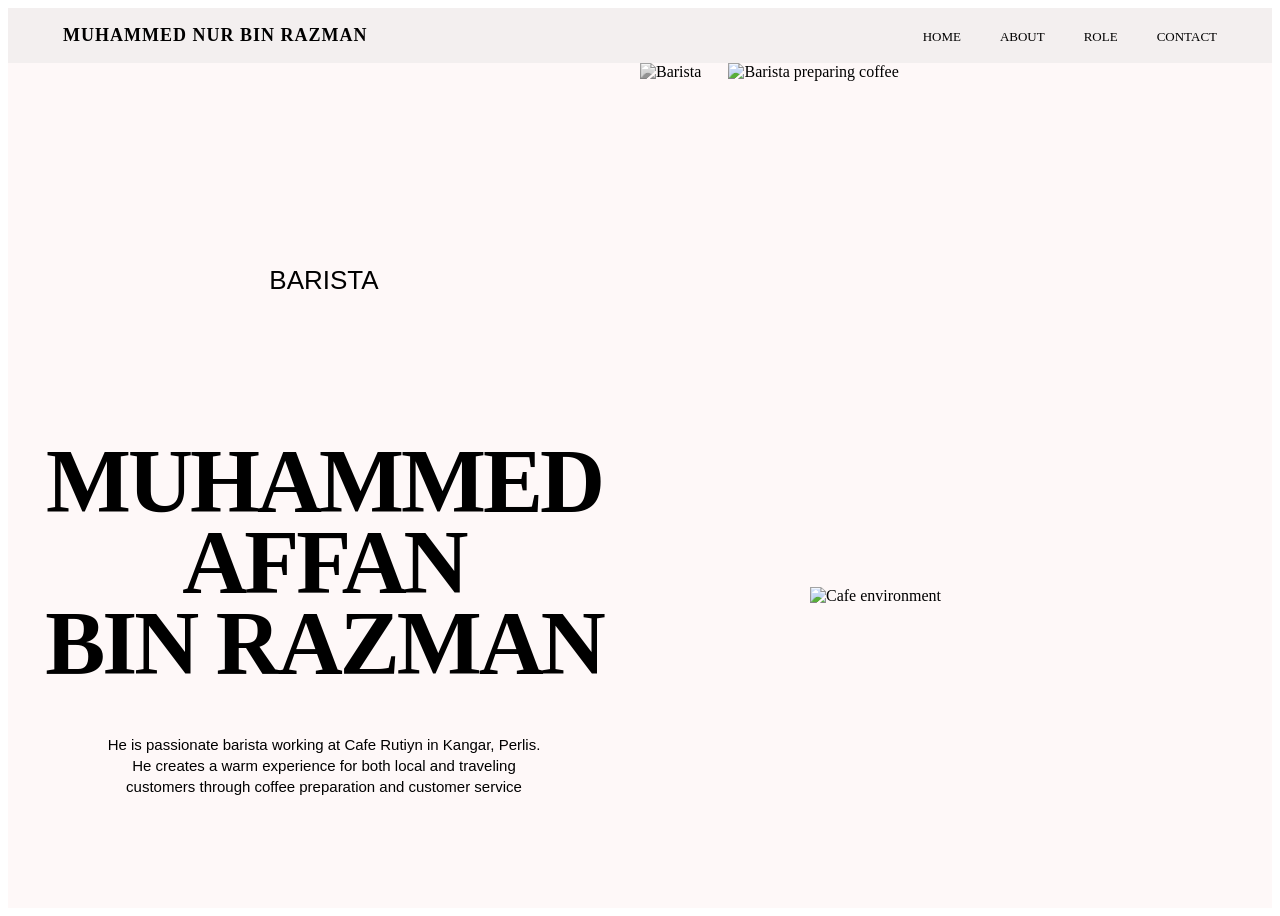
==== index.html @ c0a31266 "Add files via upload" ====
<!DOCTYPE html>
<html>
<head>
    <title>Muhammed Nur Affan bin Razman | Barista</title>
    <link rel="stylesheet" href="style.css">
</head>

<body>

<header>
    <div class="logo">MUHAMMED NUR BIN RAZMAN </div>

    <nav>
        <a href="index.html">HOME</a>
        <a href="about.html">ABOUT</a>
        <a href="role.html">ROLE</a>
        <a href="contact.html">CONTACT</a>
    </nav>
</header>

<section class="home-layout">

    <div class="left-home">
        <p class="job-title">BARISTA</p>

        <h1>MUHAMMED AFFAN<br>BIN RAZMAN</h1>

        <p class="home-text">
            He is passionate barista working at Cafe Rutiyn in Kangar, Perlis. He creates a warm
            experience for both local and traveling customers through coffee preparation and customer
            service
        </p>
    </div>

    <div class="middle-photo">
        <img src="cafe 1.jpg" alt="Barista">
    </div>

    <div class="right-photos">
        <img class="top-img" src="cafe 2.jpg" alt="Barista preparing coffee">
        <img class="bottom-img" src="cafe 3.jpg" alt="Cafe environment">
    </div>

</section>

</body>
</html>
---- style.css ----
/* New Home Page Design */

header {
    height: 55px;
    background-color: #f3efef;
    display: flex;
    justify-content: space-between;
    align-items: center;
    padding: 0 55px;
}

.logo {
    font-size: 18px;
    font-weight: bold;
    letter-spacing: 1px;
}

nav a {
    text-decoration: none;
    color: black;
    margin-left: 35px;
    font-size: 13px;
}

nav a:hover {
    text-decoration: underline;
}

.home-layout {
    display: grid;
    grid-template-columns: 50% 7% 43%;
    height: calc(100vh - 55px);
    background-color: rgb(254, 248, 248);
}

.left-home {
    display: flex;
    flex-direction: column;
    justify-content: center;
    align-items: center;
    padding-top: 80px;
    text-align: center;
}

.job-title {
    font-family: Arial, sans-serif;
    font-size: 26px;
    margin-bottom: 70px;
}

.left-home h1 {
    font-size: 90px;
    line-height: 0.9;
    font-weight: bold;
    letter-spacing: -3px;
    margin-bottom: 35px;
}

.home-text {
    width: 70%;
    font-size: 15px;
    line-height: 1.4;
    font-family: Arial, sans-serif;
}

.middle-photo img {
    width: 100%;
    height: 100%;
    object-fit: cover;
    filter: grayscale(100%);
}

.right-photos {
    position: relative;
    height: 100%;
}

.right-photos img {
    object-fit: cover;
}

.top-img {
    width: 100%;
    height: 65%;
}

.bottom-img {
    position: absolute;
    width: 72%;
    height: 38%;
    bottom: 0;
    left: 15%;
}


.about-body {
    background-color: #ffffff;
}

.about-section {
    width: 85%;
    margin: 40px auto;
    display: flex;
    min-height: 650px;
    border-radius: 20px;
    overflow: hidden;
    box-shadow: 0 0 25px rgba(0, 0, 0, 0.2);
}

.about-image {
    width: 55%;
    position: relative;
}

.about-image img {
    width: 100%;
    height: 100%;
    object-fit: cover;
    filter: grayscale(100%);
}

.about-box {
    position: absolute;
    top: 3%;
    left: 30%;
    width: 30%;
    padding: 25px;
    border: 3px solid white;
    text-align: center;
    color: rgb(8, 8, 8);
}

.about-box p {
    font-size: 15px;
    letter-spacing: 5px;
    margin-bottom: 10px;
}

.about-box h2 {
    font-size: 30px;
    font-family: cursive;
    color: #fffb18f8;
}

.about-content {
    width: 48%;
    background-color: black;
    color: rgb(236, 229, 229);
    padding: 60px 50px;
    font-family: Arial, sans-serif;
}

.about-content p {
    width: 100%;
    font-size: 15px;
    line-height: 1.7;
    margin-bottom: 18px;
    text-align:justify;
}

.role-section {
    display: flex;
    align-items: center;
    justify-content: space-between;
    padding: 60px 70px;
    min-height: 100vh;
    background-color: #938a0f4e;
}

.role-content {
    width: 50%;
}

.role-content .small-title {
    letter-spacing: 4px;
    color: #0b0b0b;
    margin-bottom: 20px;
    font-size: 16px;
}

.role-content h1 {
    font-size: 55px;
    margin-bottom: 30px;
    font-weight: normal;
}

.role-content p {
    width: 100%;
    text-align: left;
    line-height: 1.8;
    margin-bottom: 20px;
    font-size: 17px;
}

.role-image {
    width: 40%;
}

.role-image img {
    width: 100%;
    height: 600px;
    object-fit: cover;
    border-radius: 20px;
}


/* Contact Page */

.contact-section {
    display: flex;
    min-height: calc(100vh - 55px);
    background-color: #7c7a76;
}

.contact-left {
    width: 55%;
    padding: 40px 70px;
    color: white;
}

.contact-box-title {
    width: 220px;
    padding: 25px;
    border: 4px solid white;
    text-align: center;
    font-family: Arial, sans-serif;
    font-weight: bold;
    margin: 0 auto 60px auto;
}

.contact-left h1 {
    font-family: Arial, sans-serif;
    font-size: 30px;
    letter-spacing: 8px;
    margin-bottom: 35px;
}

.contact-left p {
    width: 420px;
    font-family: Arial, sans-serif;
    font-size: 17px;
    line-height: 1.7;
    margin-bottom: 40px;
}

.contact-form {
    background-color: white;
    width: 350px;
    padding: 25px 35px 40px 35px;
}

.form-row {
    display: flex;
}

.form-row input {
    width: 40%;
    height: 50px;
    border: 1px solid #33384a;
    padding-left: 25px;
    font-style: italic;
    font-family: Georgia, serif;
}

textarea {
    width: 82%;
    height: 130px;
    border: 1px solid #33384a;
    padding: 15px 25px;
    font-style: italic;
    font-family: Georgia, serif;
    resize: none;
}

button {
    float: right;
    margin-top: 10px;
    width: 90px;
    height: 19px;
    background-color: #151523fe;
    color: white;
    border: none;
    font-family: Georgia, serif;
    font-size: 15px;
    cursor: pointer;
}

button:hover {
    background-color: #9b5c38;
}

.contact-right {
    width: 45%;
}

.contact-right img {
    width: 100%;
    height: 100%;
    object-fit: cover;
    filter: grayscale(100%);
}
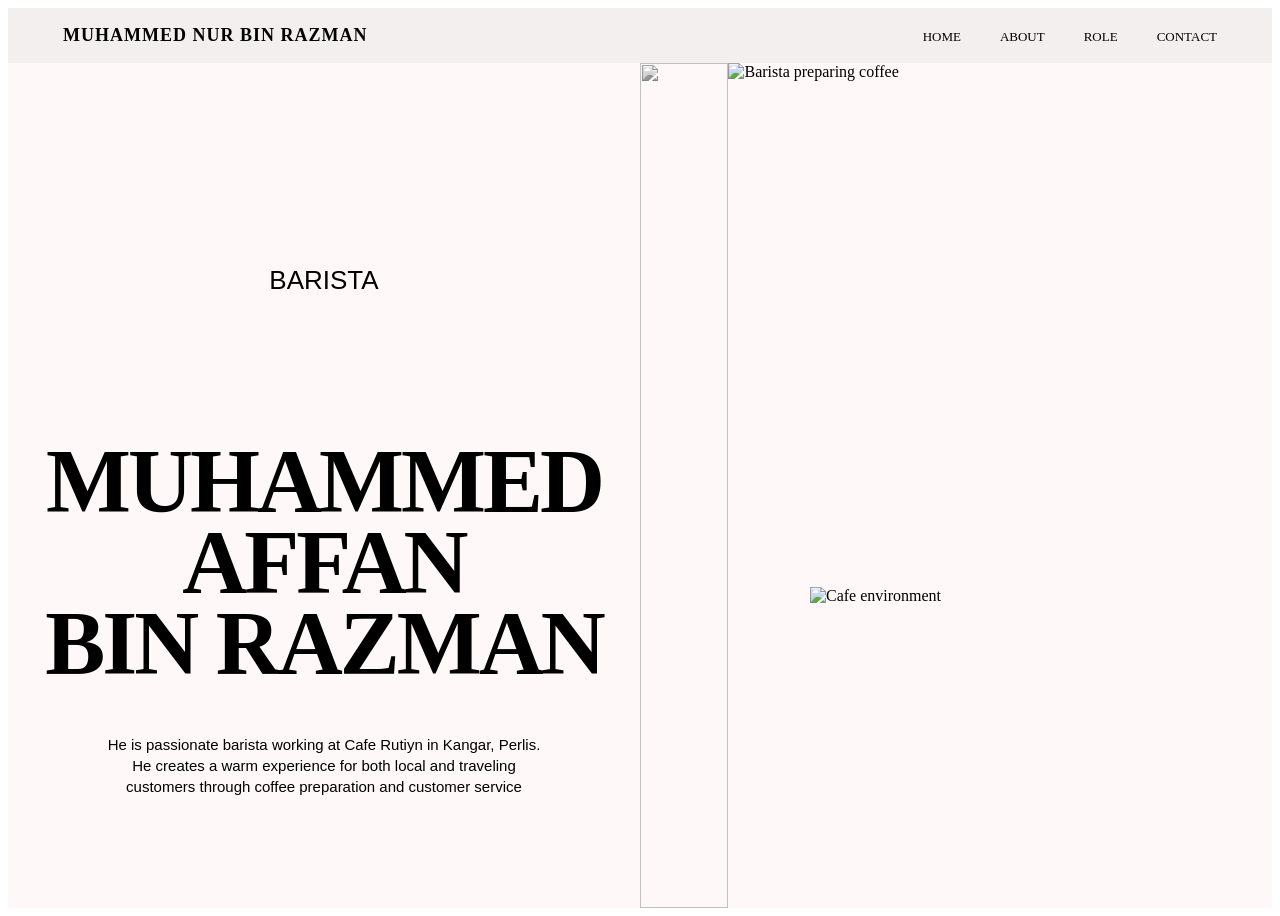
==== commit b2577fcd: "Update index.html" ====
--- a/index.html
+++ b/index.html
@@ -33,7 +33,7 @@
     </div>
 
     <div class="middle-photo">
-        <img src="cafe 1.jpg" alt="Barista">
+        <img src="cafe 1.jpg">
     </div>
 
     <div class="right-photos">
@@ -44,4 +44,4 @@
 </section>
 
 </body>
-</html>+</html>
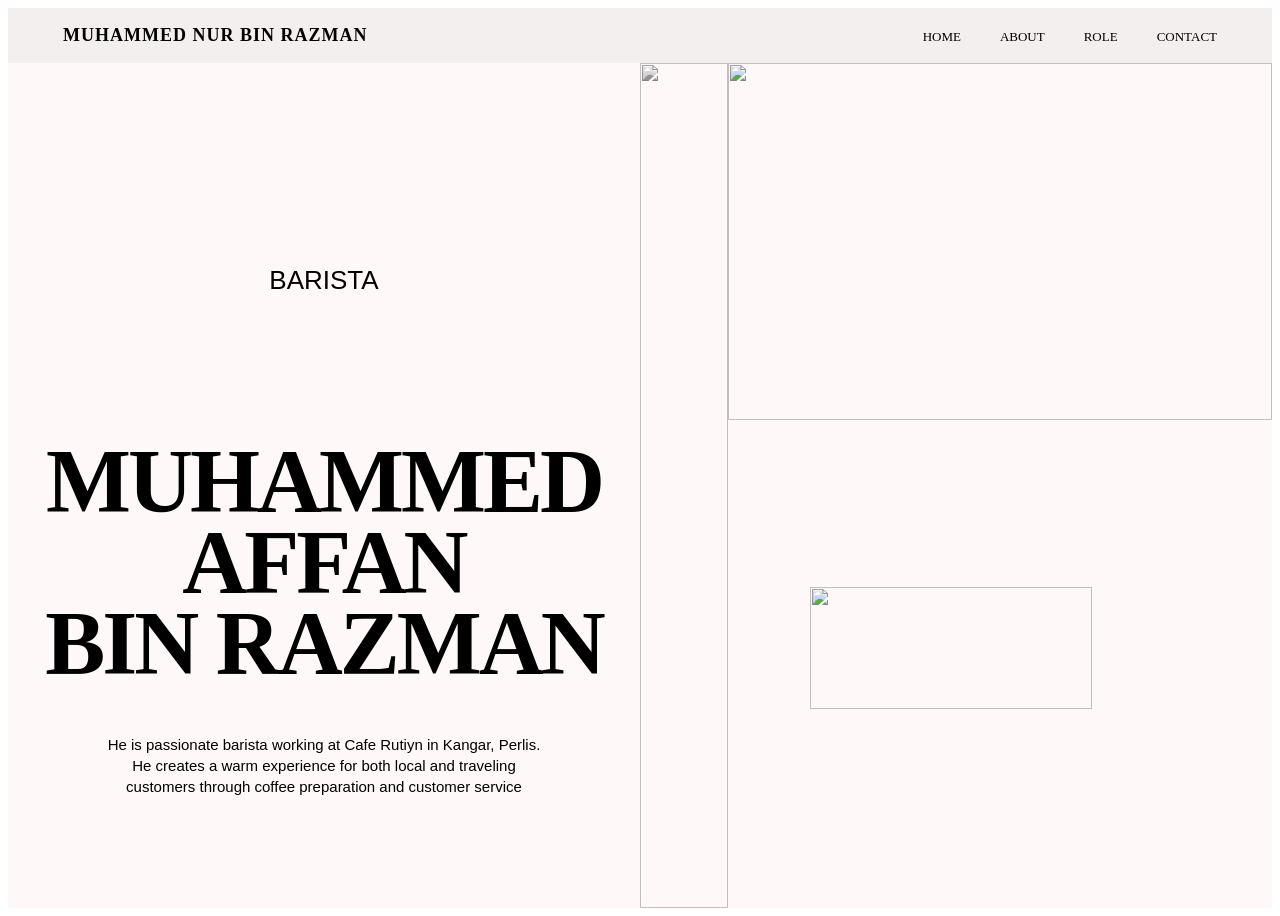
==== commit 89194052: "Update index.html" ====
--- a/index.html
+++ b/index.html
@@ -37,8 +37,8 @@
     </div>
 
     <div class="right-photos">
-        <img class="top-img" src="cafe 2.jpg" alt="Barista preparing coffee">
-        <img class="bottom-img" src="cafe 3.jpg" alt="Cafe environment">
+        <img class="top-img" src="cafe 2.jpg">
+        <img class="bottom-img" src="cafe 3.jpg">
     </div>
 
 </section>
